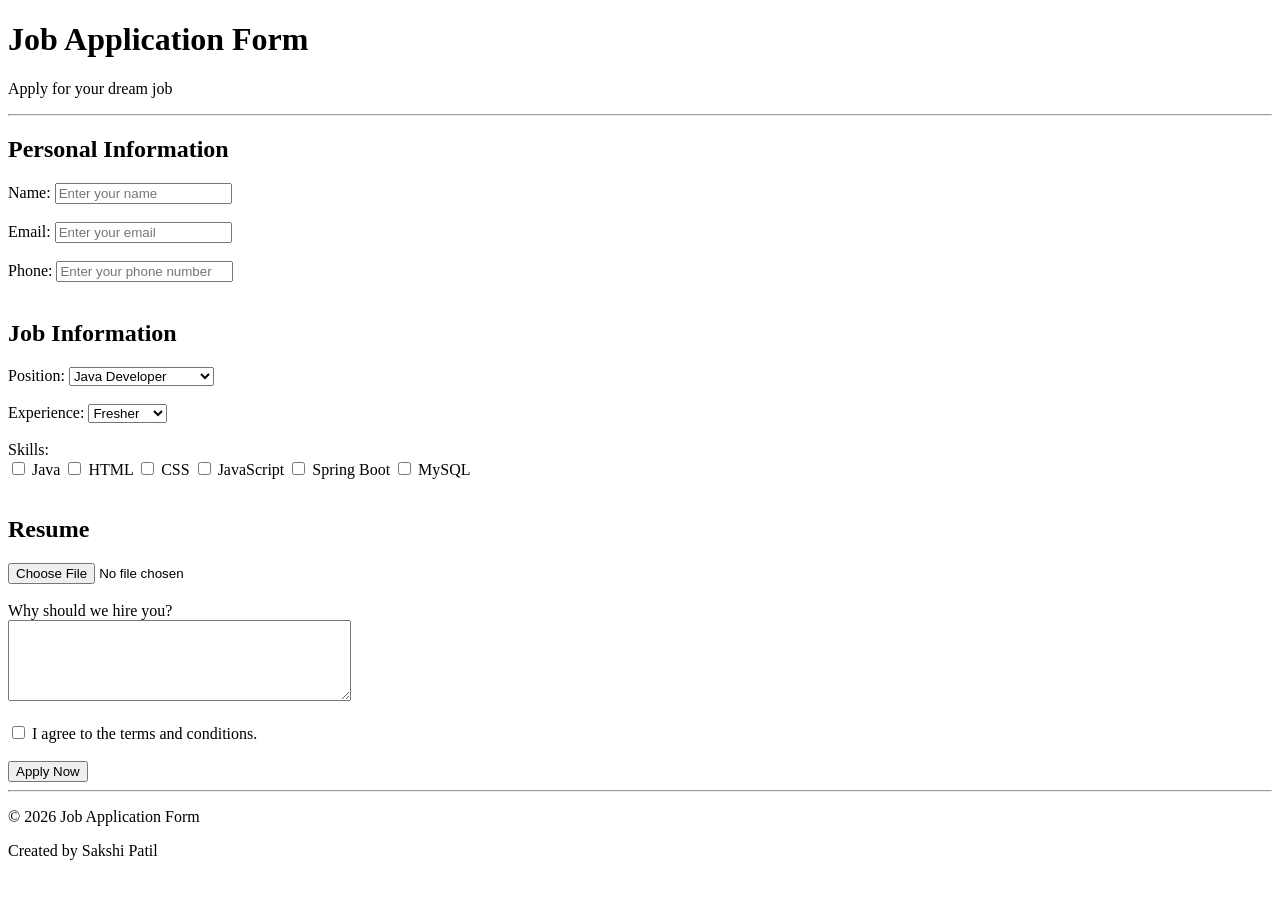
==== index.html @ c47155db "Added job application form" ====
<!DOCTYPE html>
<html lang="en">

<head>
    <meta charset="UTF-8">
    <meta name="viewport" content="width=device-width, initial-scale=1.0">
    <title>Job Application Form</title>
</head>

<body>

    <header>
        <h1>Job Application Form</h1>
        <p>Apply for your dream job</p>
    </header>

    <hr>

    <main>

        <form action="success.html">

            <h2>Personal Information</h2>

            <label>Name:</label>
            <input type="text" placeholder="Enter your name" required>

            <br><br>

            <label>Email:</label>
            <input type="email" placeholder="Enter your email" required>

            <br><br>

            <label>Phone:</label>
            <input type="tel" placeholder="Enter your phone number" required>

            <br><br>

            <h2>Job Information</h2>

            <label>Position:</label>

            <select required>
                <option>Java Developer</option>
                <option>Frontend Developer</option>
                <option>Backend Developer</option>
                <option>Full Stack Developer</option>
            </select>

            <br><br>

            <label>Experience:</label>

            <select required>
                <option>Fresher</option>
                <option>1-2 Years</option>
                <option>2-5 Years</option>
                <option>5+ Years</option>
            </select>

            <br><br>

            <label>Skills:</label>
            <br>

            <input type="checkbox"> Java
            <input type="checkbox"> HTML
            <input type="checkbox"> CSS
            <input type="checkbox"> JavaScript
            <input type="checkbox"> Spring Boot
            <input type="checkbox"> MySQL
            

            <br><br>

            <h2>Resume</h2>

            <input type="file" required>

            <br><br>

            <label>Why should we hire you?</label>
            <br>

            <textarea rows="5" cols="40"></textarea>

            <br><br>

            <input type="checkbox" required>
            I agree to the terms and conditions.

            <br><br>

            <button type="submit">Apply Now</button>

        </form>

    </main>

    <hr>

    <footer>
        <p>&copy; 2026 Job Application Form</p>
        <p>Created by Sakshi Patil</p>
    </footer>

</body>

</html>
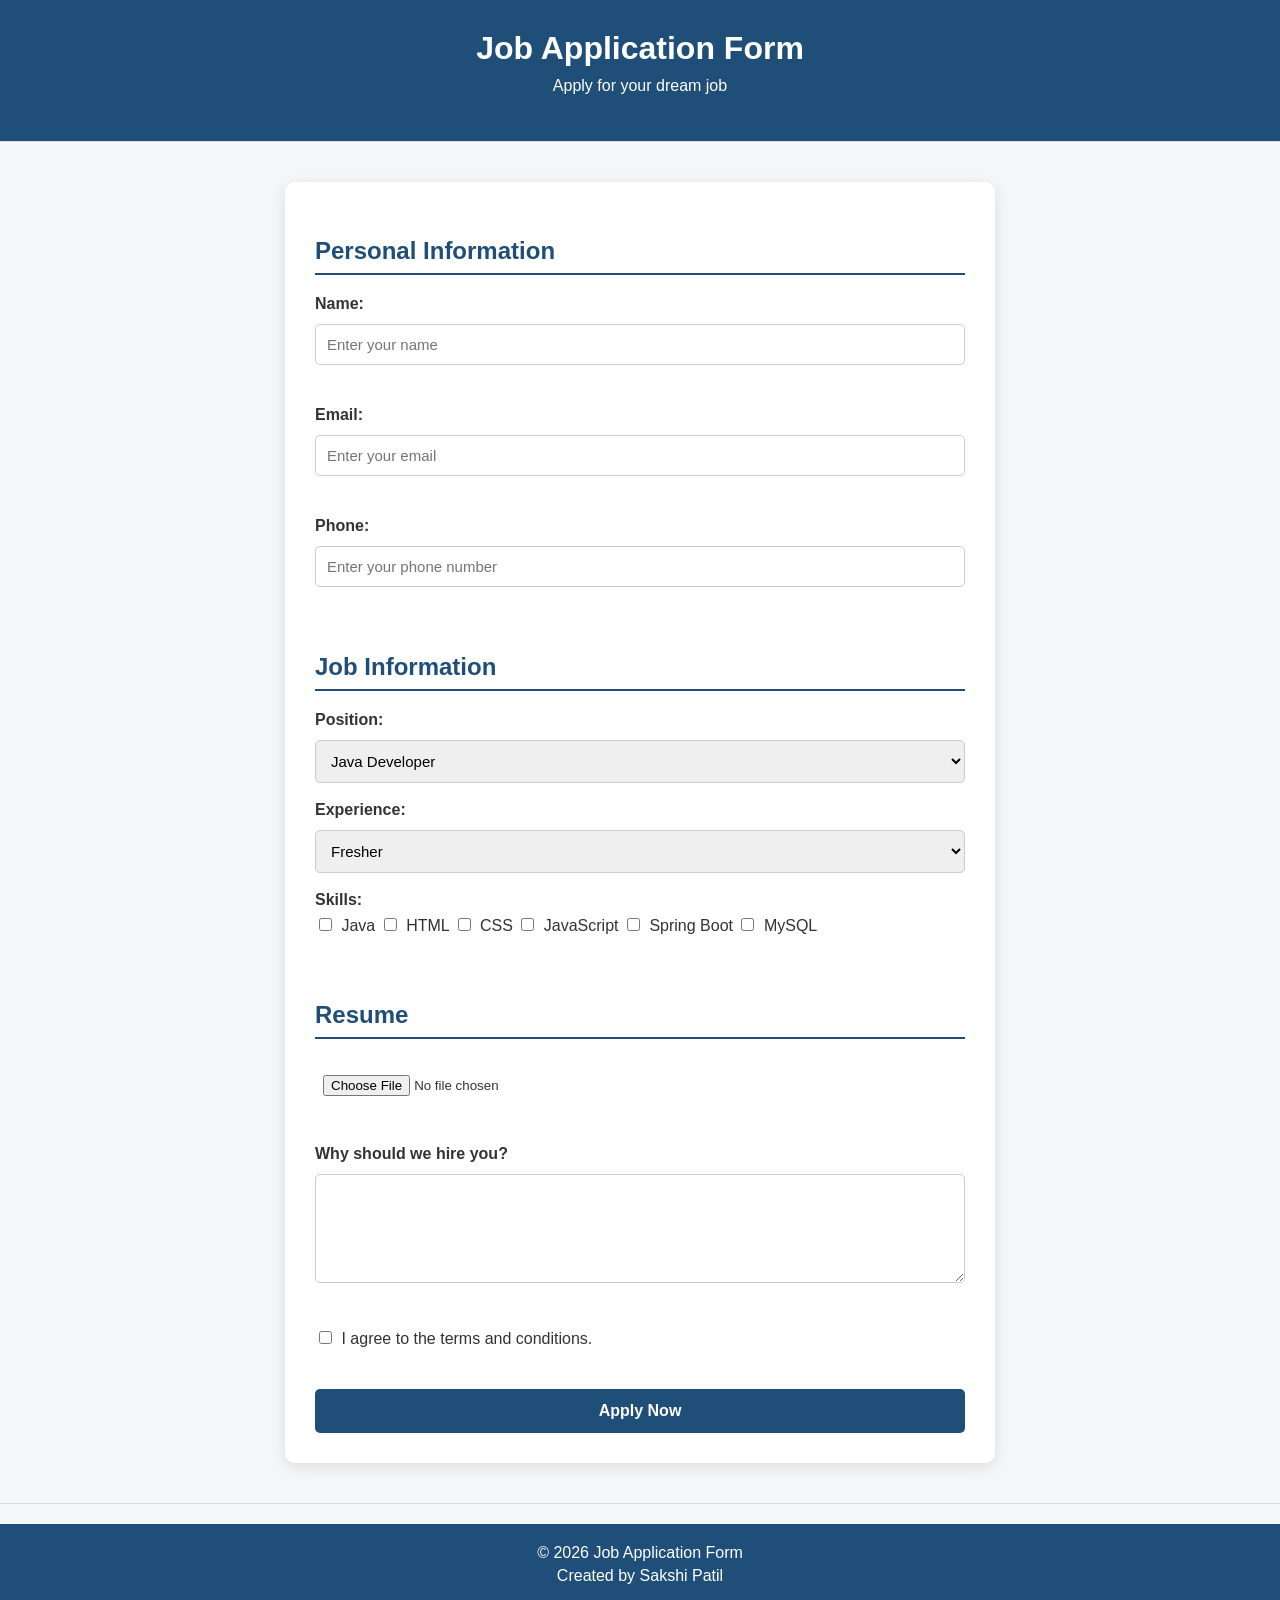
==== commit 09ea328f: "Updated job application form with CSS and JavaScript" ====
--- a/index.html
+++ b/index.html
@@ -5,6 +5,7 @@
     <meta charset="UTF-8">
     <meta name="viewport" content="width=device-width, initial-scale=1.0">
     <title>Job Application Form</title>
+    <link rel="stylesheet" href="style.css">
 </head>
 
 <body>
@@ -18,22 +19,24 @@
 
     <main>
 
-        <form action="success.html">
+        <form action="success.html" id="jobForm">
 
             <h2>Personal Information</h2>
 
             <label>Name:</label>
-            <input type="text" placeholder="Enter your name" required>
-
+            <input type="text" id="fullName" placeholder="Enter your name" required>
+            <span class="error" id="nameError"></span>
             <br><br>
 
             <label>Email:</label>
-            <input type="email" placeholder="Enter your email" required>
-
+            <input type="email" id="email" placeholder="Enter your email" required>
+            <span class="error" id="emailError"></span>
+ 
             <br><br>
 
             <label>Phone:</label>
-            <input type="tel" placeholder="Enter your phone number" required>
+            <input type="tel" id="phone" placeholder="Enter your phone number" required>
+            <span class="error" id="phoneError"></span>
 
             <br><br>
 
@@ -41,7 +44,7 @@
 
             <label>Position:</label>
 
-            <select required>
+            <select id="position"  required>
                 <option>Java Developer</option>
                 <option>Frontend Developer</option>
                 <option>Backend Developer</option>
@@ -52,7 +55,7 @@
 
             <label>Experience:</label>
 
-            <select required>
+            <select id="experience" required>
                 <option>Fresher</option>
                 <option>1-2 Years</option>
                 <option>2-5 Years</option>
@@ -64,31 +67,36 @@
             <label>Skills:</label>
             <br>
 
-            <input type="checkbox"> Java
-            <input type="checkbox"> HTML
-            <input type="checkbox"> CSS
-            <input type="checkbox"> JavaScript
-            <input type="checkbox"> Spring Boot
-            <input type="checkbox"> MySQL
+            <input type="checkbox" class="skill"> Java
+            <input type="checkbox" class="skill"> HTML
+            <input type="checkbox" class="skill"> CSS
+            <input type="checkbox" class="skill"> JavaScript
+            <input type="checkbox" class="skill"> Spring Boot
+            <input type="checkbox" class="skill"> MySQL
             
+            <span class="error" id="skillsError"></span>
 
             <br><br>
 
             <h2>Resume</h2>
 
-            <input type="file" required>
+            <input type="file" id="resume" required>
+            <span class="error" id="resumeError"></span>
 
             <br><br>
 
             <label>Why should we hire you?</label>
             <br>
 
-            <textarea rows="5" cols="40"></textarea>
+            <textarea id="message" rows="5" cols="40" required></textarea>
+            <span class="error" id="messageError"></span>
 
             <br><br>
 
-            <input type="checkbox" required>
+            <input type="checkbox" id="term" required>
             I agree to the terms and conditions.
+
+            <span class="error" id="termsError"></span>
 
             <br><br>
 
@@ -105,6 +113,7 @@
         <p>Created by Sakshi Patil</p>
     </footer>
 
+    <script src="app.js"></script>
 </body>
 
 </html>
--- a/style.css
+++ b/style.css
@@ -0,0 +1,163 @@
+/* General Styling */
+body {
+    font-family: Arial, sans-serif;
+    background-color: #f4f6f8;
+    margin: 0;
+    padding: 0;
+    color: #333;
+}
+
+/* Header */
+header {
+    text-align: center;
+    background-color: #1f4e79;
+    color: white;
+    padding: 30px 20px;
+}
+
+header h1 {
+    margin: 0;
+    font-size: 32px;
+}
+
+header p {
+    margin-top: 10px;
+    font-size: 16px;
+}
+
+/* Horizontal Line */
+hr {
+    border: none;
+    height: 1px;
+    background-color: #ddd;
+    margin: 0;
+}
+
+/* Main Section */
+main {
+    display: flex;
+    justify-content: center;
+    padding: 40px 20px;
+}
+
+/* Form */
+form {
+    width: 100%;
+    max-width: 650px;
+    background-color: white;
+    padding: 30px;
+    border-radius: 10px;
+    box-shadow: 0 4px 15px rgba(0, 0, 0, 0.1);
+}
+
+/* Section Headings */
+h2 {
+    color: #1f4e79;
+    border-bottom: 2px solid #1f4e79;
+    padding-bottom: 8px;
+    margin-top: 25px;
+}
+
+/* Labels */
+label {
+    font-weight: bold;
+    display: inline-block;
+    margin-bottom: 6px;
+}
+
+/* Text Inputs and Select */
+input[type="text"],
+input[type="email"],
+input[type="tel"],
+select,
+textarea {
+    width: 100%;
+    box-sizing: border-box;
+    padding: 11px;
+    margin-top: 5px;
+    border: 1px solid #ccc;
+    border-radius: 5px;
+    font-size: 15px;
+}
+
+/* Input Focus */
+input[type="text"]:focus,
+input[type="email"]:focus,
+input[type="tel"]:focus,
+select:focus,
+textarea:focus {
+    outline: none;
+    border-color: #1f4e79;
+    box-shadow: 0 0 5px rgba(31, 78, 121, 0.2);
+}
+
+/* Textarea */
+textarea {
+    resize: vertical;
+}
+
+/* File Input */
+input[type="file"] {
+    margin-top: 8px;
+    padding: 8px;
+}
+
+/* Checkboxes */
+input[type="checkbox"] {
+    margin-right: 5px;
+    accent-color: #1f4e79;
+}
+
+/* Apply Button */
+button {
+    width: 100%;
+    padding: 13px;
+    background-color: #1f4e79;
+    color: white;
+    border: none;
+    border-radius: 5px;
+    font-size: 16px;
+    font-weight: bold;
+    cursor: pointer;
+}
+
+button:hover {
+    background-color: #163a5a;
+}
+
+/* Footer */
+footer {
+    text-align: center;
+    background-color: #1f4e79;
+    color: white;
+    padding: 15px;
+    margin-top: 20px;
+}
+
+footer p {
+    margin: 5px;
+}
+
+/* Mobile Responsive */
+@media (max-width: 600px) {
+
+    main {
+        padding: 20px 10px;
+    }
+
+    form {
+        padding: 20px;
+    }
+
+    header h1 {
+        font-size: 26px;
+    }
+}
+
+.error {
+    display: block;
+    color: red;
+    font-size: 14px;
+    margin-top: 5px;
+}
+
